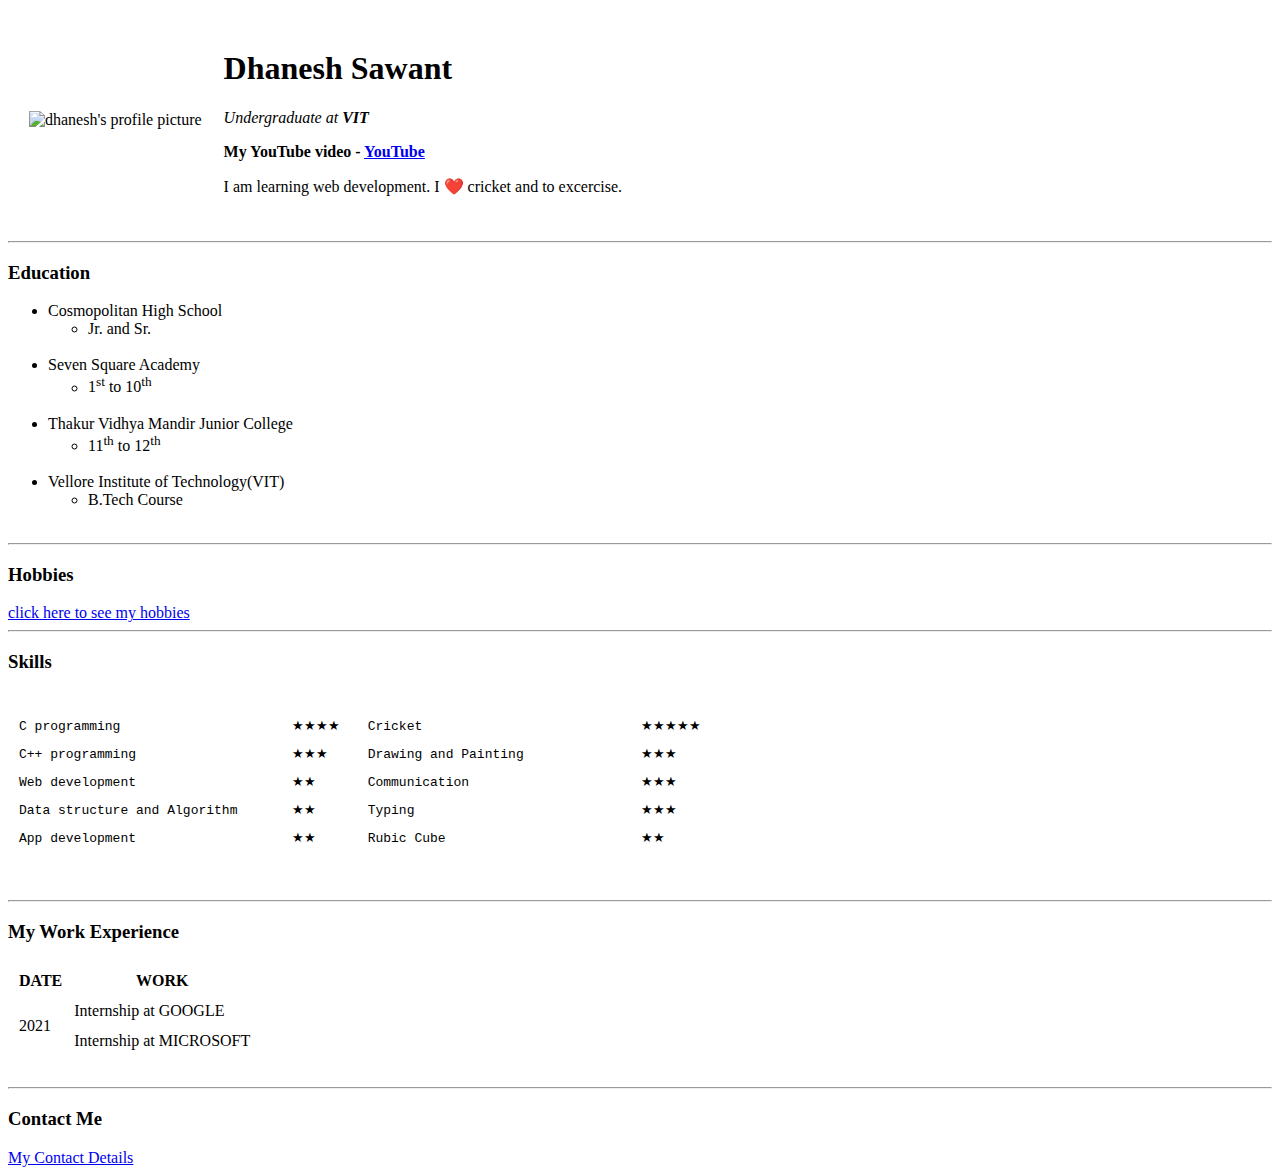
==== index.html @ a6fdfebe "Add initial website files" ====
<!DOCTYPE html>
<html lang="en" dir="ltr">
  <head>
    <meta charset="utf-8">
    <title>Dhanesh's Personal Website</title>
    <link rel="stylesheet" href="css/styles.css">
  </head>

  <body>
    <table cellspacing="20">
      <tr>
        <td><img src="C:\Users\Dhanesh\OneDrive\Documents\Downloads\11zon_cropped.png" height="200" width="200" alt="dhanesh's profile picture"></td>
        <td><h1>Dhanesh Sawant</h1>
        <p><em>Undergraduate at <strong>VIT</strong></em></p>
        <strong><p>My YouTube video - <a href="https://youtu.be/y6Ix--7KwHI" target="_blank">YouTube</a></p></strong>
        <p>I am learning web development. I ❤️ cricket and to excercise.</p></td>
      </tr>
    </table>
        <hr>
        <h3>Education</h3>
        <ul>
          <li>Cosmopolitan High School</li>
              <ul>
                <li>Jr. and Sr.</li>
              </ul><br>
          <li>Seven Square Academy</li>
              <ul>
                <li>1<sup>st</sup> to 10<sup>th</sup></li>
              </ul><br>
          <li>Thakur Vidhya Mandir Junior College</li>
              <ul>
                <li>11<sup>th</sup> to 12<sup>th</sup></li>
              </ul><br>
          <li>Vellore Institute of Technology(VIT)</li>
          <ul>
            <li>B.Tech Course</li>
          </ul><br>
        </ul>
       <hr>
       <h3>Hobbies</h3>
       <a href="hobbies.html" target="_blank">click here to see my hobbies</a>
       <br><hr>
       <h3>Skills</h3>
       <pre>
       <table cellspacing="10">
         <tr>
           <td>C programming                      ★★★★  </td>
           <td>Cricket                            ★★★★★</td>
         </tr>
          <tr>
           <td>C++ programming                    ★★★</td>
           <td>Drawing and Painting               ★★★</td>
         </tr>
         <tr>
           <td>Web development                    ★★</td>
           <td>Communication                      ★★★</td>
         </tr>
         <tr>
           <td>Data structure and Algorithm       ★★</td>
           <td>Typing                             ★★★</td>
         </tr>
         <tr>
           <td>App development                    ★★</td>
           <td>Rubic Cube                         ★★</td>
         </tr>
       </table>
     </pre>

       <hr>
       <h3>My Work Experience</h3>
         <table cellspacing="10">
           <thead>
             <th>DATE</th>
             <th>WORK</th>
           </thead>
           <tbody>
           <tr>
             <td rowspan="2">2021</td>
             <td>Internship at GOOGLE</td>
           </tr>
           <tr>
             <td>Internship at MICROSOFT</td>
           </tr>
         </tbody>
         </table>
         <br>
       <hr>
       <h3>Contact Me</h3>
       <a href="contact.html" target="_blank">My Contact Details</a>
  </body>
</html>
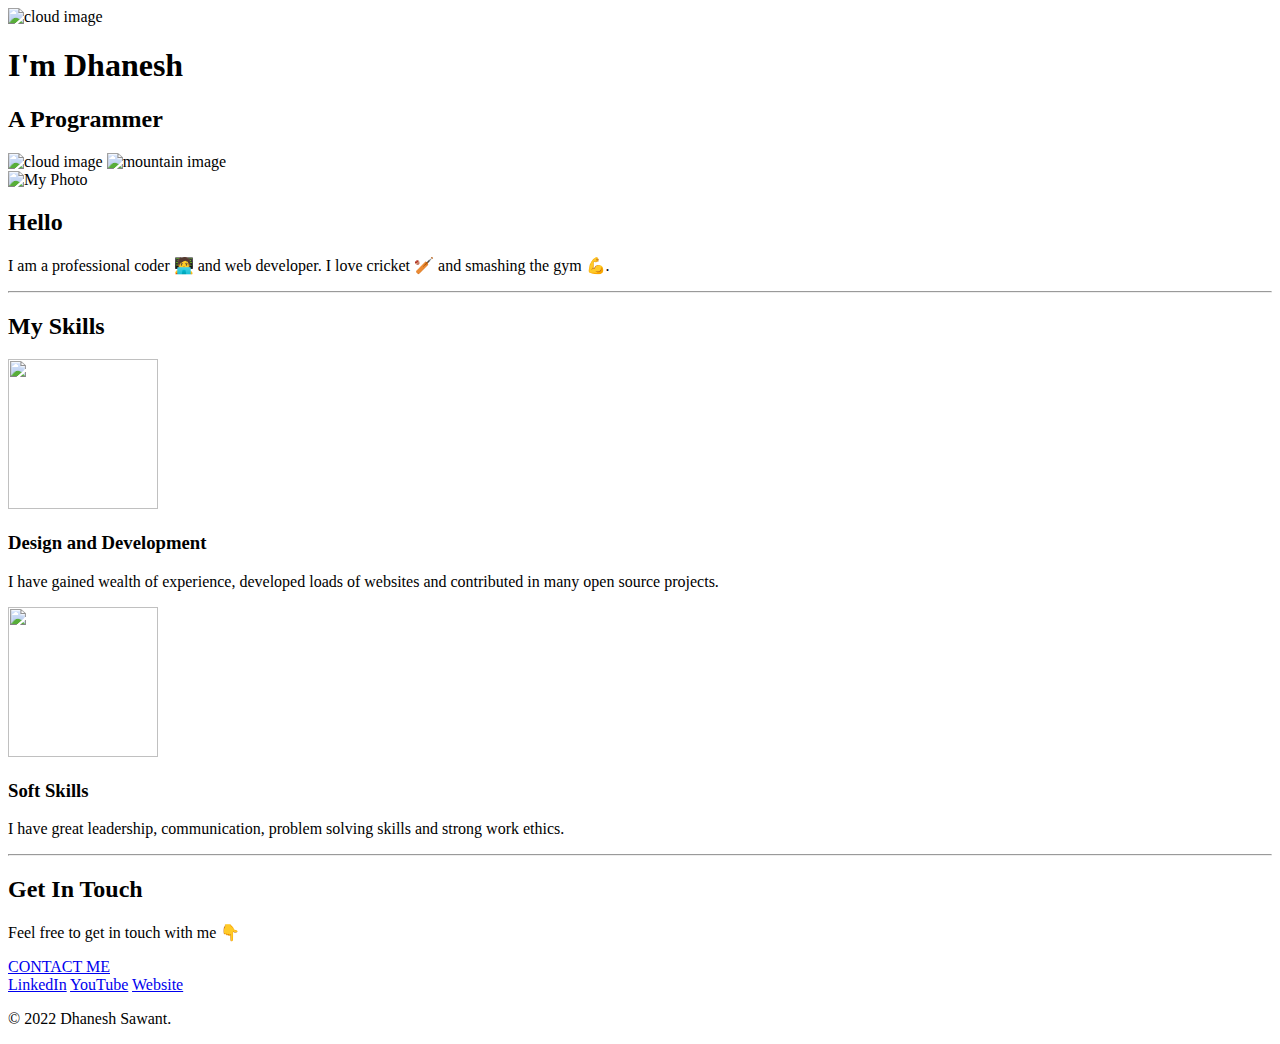
==== commit 54cf13ec: "correct files" ====
--- a/index.html
+++ b/index.html
@@ -1,91 +1,61 @@
 <!DOCTYPE html>
 <html lang="en" dir="ltr">
-  <head>
-    <meta charset="utf-8">
-    <title>Dhanesh's Personal Website</title>
-    <link rel="stylesheet" href="css/styles.css">
-  </head>
 
-  <body>
-    <table cellspacing="20">
-      <tr>
-        <td><img src="C:\Users\Dhanesh\OneDrive\Documents\Downloads\11zon_cropped.png" height="200" width="200" alt="dhanesh's profile picture"></td>
-        <td><h1>Dhanesh Sawant</h1>
-        <p><em>Undergraduate at <strong>VIT</strong></em></p>
-        <strong><p>My YouTube video - <a href="https://youtu.be/y6Ix--7KwHI" target="_blank">YouTube</a></p></strong>
-        <p>I am learning web development. I ❤️ cricket and to excercise.</p></td>
-      </tr>
-    </table>
-        <hr>
-        <h3>Education</h3>
-        <ul>
-          <li>Cosmopolitan High School</li>
-              <ul>
-                <li>Jr. and Sr.</li>
-              </ul><br>
-          <li>Seven Square Academy</li>
-              <ul>
-                <li>1<sup>st</sup> to 10<sup>th</sup></li>
-              </ul><br>
-          <li>Thakur Vidhya Mandir Junior College</li>
-              <ul>
-                <li>11<sup>th</sup> to 12<sup>th</sup></li>
-              </ul><br>
-          <li>Vellore Institute of Technology(VIT)</li>
-          <ul>
-            <li>B.Tech Course</li>
-          </ul><br>
-        </ul>
-       <hr>
-       <h3>Hobbies</h3>
-       <a href="hobbies.html" target="_blank">click here to see my hobbies</a>
-       <br><hr>
-       <h3>Skills</h3>
-       <pre>
-       <table cellspacing="10">
-         <tr>
-           <td>C programming                      ★★★★  </td>
-           <td>Cricket                            ★★★★★</td>
-         </tr>
-          <tr>
-           <td>C++ programming                    ★★★</td>
-           <td>Drawing and Painting               ★★★</td>
-         </tr>
-         <tr>
-           <td>Web development                    ★★</td>
-           <td>Communication                      ★★★</td>
-         </tr>
-         <tr>
-           <td>Data structure and Algorithm       ★★</td>
-           <td>Typing                             ★★★</td>
-         </tr>
-         <tr>
-           <td>App development                    ★★</td>
-           <td>Rubic Cube                         ★★</td>
-         </tr>
-       </table>
-     </pre>
+<head>
+  <meta charset="utf-8">
+  <title>Dhanesh Sawant</title>
+  <link rel="stylesheet" href="CSS/styles.css">
+  <link rel="icon" href="favicon-32x32.png">
+  <link rel="preconnect" href="https://fonts.googleapis.com">
+  <link rel="preconnect" href="https://fonts.gstatic.com" crossorigin>
+  <link href="https://fonts.googleapis.com/css2?family=Caveat&family=IBM+Plex+Sans+Thai+Looped&family=Quicksand:wght@500&family=Roboto+Mono:wght@300&display=swap" rel="stylesheet">
+<body>
 
-       <hr>
-       <h3>My Work Experience</h3>
-         <table cellspacing="10">
-           <thead>
-             <th>DATE</th>
-             <th>WORK</th>
-           </thead>
-           <tbody>
-           <tr>
-             <td rowspan="2">2021</td>
-             <td>Internship at GOOGLE</td>
-           </tr>
-           <tr>
-             <td>Internship at MICROSOFT</td>
-           </tr>
-         </tbody>
-         </table>
-         <br>
-       <hr>
-       <h3>Contact Me</h3>
-       <a href="contact.html" target="_blank">My Contact Details</a>
-  </body>
+  <div class="top-container">
+    <img class="top-cloud" src="Images/cloud.png" alt="cloud image">
+    <h1>I'm Dhanesh</h1>
+    <h2>A Programmer</h2>
+    <img class="cloud" src="Images/cloud.png" alt="cloud image">
+    <img src="Images/mountain.png" alt="mountain image">
+
+  </div>
+
+  <div class="middle-container">
+    <div class="profile">
+      <img height="200px" src="Images/11zon_cropped.png" alt="My Photo">
+      <h2>Hello</h2>
+      <p class="intro">I am a professional coder 🧑‍💻 and web developer. I love cricket 🏏 and smashing the gym 💪.</p>
+    </div>
+    <hr>
+    <div class="skills">
+      <h2>My Skills</h2>
+      <div class="skill-row">
+        <img  height="150px" width="150px" class="first-skill" src="Images/programmer.png" alt="">
+        <h3>Design and Development</h3>
+        <p> I have gained wealth of experience, developed loads of websites and contributed in many open source projects.</p>
+      </div>
+      <div class="skill-row">
+        <img height="150px" width="150px" class="second-skill" src="Images/skill-development.png" alt="">
+        <h3>Soft Skills</h3>
+        <p> I have great leadership, communication, problem solving skills and strong work ethics.</p>
+      </div>
+    </div>
+    <hr>
+    <div class="contact-me">
+      <h2>Get In Touch</h2>
+      <p class="end">Feel free to get in touch with me 👇</p>
+      <a class="btn" target="_blank" href="mailto:dhanesh23122003@gmail.com">CONTACT ME</a>
+    </div>
+  </div>
+
+
+  <div class="bottom-container">
+    <a class="footer-link" href="https://www.linkedin.com/">LinkedIn</a>
+    <a class="footer-link" href="https://youtu.be/y6Ix--7KwHI">YouTube</a>
+    <a class="footer-link" href="https://www.appbrewery.co/">Website</a>
+    <p class="copyright">© 2022 Dhanesh Sawant.</p>
+  </div>
+
+</body>
+
 </html>
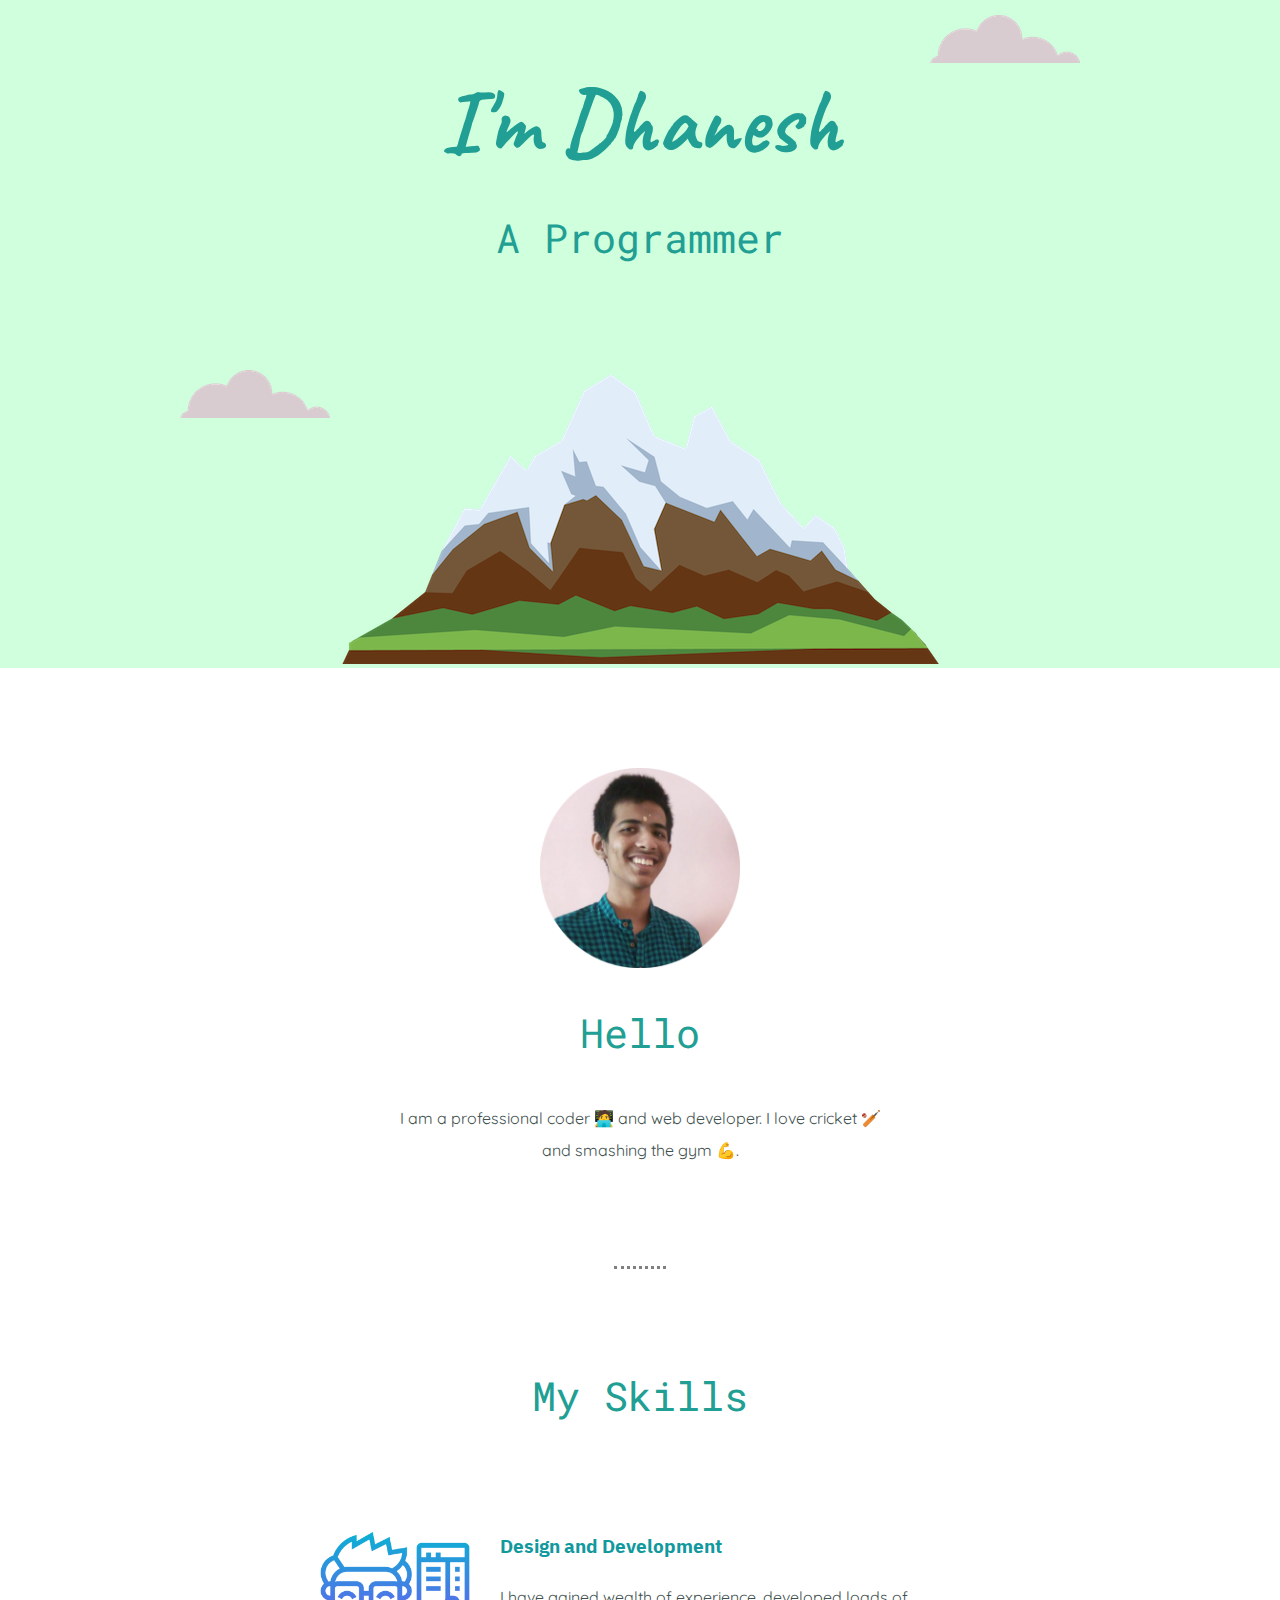
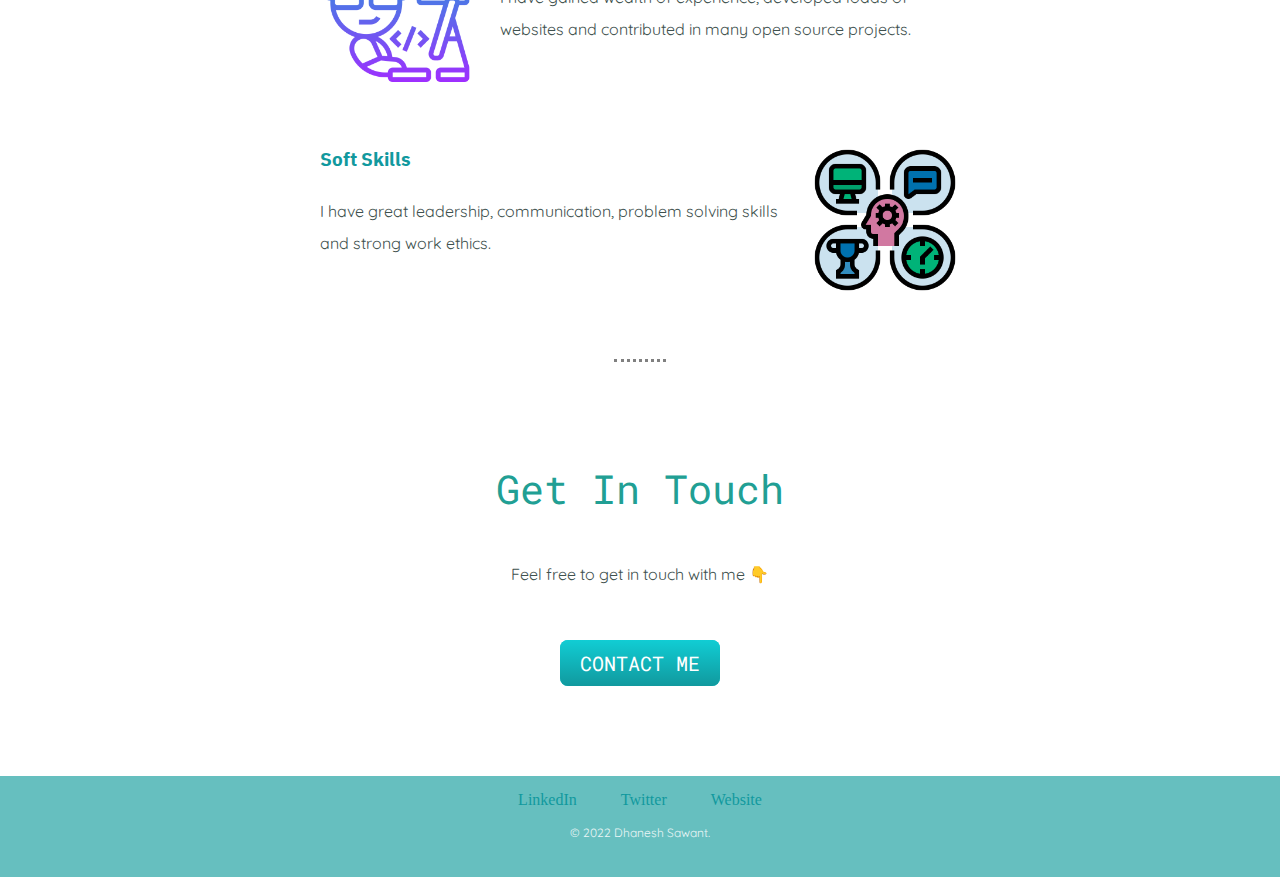
==== commit 62dfd448: "Update index.html" ====
--- a/index.html
+++ b/index.html
@@ -51,7 +51,7 @@
 
   <div class="bottom-container">
     <a class="footer-link" href="https://www.linkedin.com/">LinkedIn</a>
-    <a class="footer-link" href="https://youtu.be/y6Ix--7KwHI">YouTube</a>
+    <a class="footer-link" href="https://twitter.com/?lang=en-in">Twitter</a>
     <a class="footer-link" href="https://www.appbrewery.co/">Website</a>
     <p class="copyright">© 2022 Dhanesh Sawant.</p>
   </div>
--- a/CSS/styles.css
+++ b/CSS/styles.css
@@ -0,0 +1,133 @@
+.top-container{
+  background-color: #CFFFDC;
+  padding-top: 15px;
+  position: relative;
+}
+
+.middle-container{
+  margin: 100px 0;
+
+}
+.intro{
+  width: 500px;
+  margin: auto;
+}
+.bottom-container{
+  background-color: #66bfbf;
+  padding: 15px 0 20px;
+}
+
+.skill-row{
+  width: 50%;
+  margin: 100px auto 100px auto;
+  text-align: left;
+}
+
+body{
+  margin-left: 0;
+  margin-right: 0;
+  margin-top: 0;
+  text-align: center;
+  color: #40514E;
+}
+
+h1{
+  margin: 50px auto 0 auto;
+  font-family: 'Caveat', cursive;
+  font-size: 5.625rem;
+  color: #219F94;
+
+}
+
+h2{
+  font-family: 'Roboto Mono', monospace;
+  font-size: 2.5rem;
+  color: #219F94;
+  font-weight: normal;
+  padding-bottom: 10px;
+}
+
+h3{
+  font-family: 'IBM Plex Sans Thai Looped', sans-serif;
+  color: #11999E;
+}
+
+p{
+  font-family: 'Quicksand', sans-serif;
+  line-height: 2;
+}
+
+.cloud{
+  position: absolute;
+  bottom: 250px;
+  left: 180px;
+}
+
+.top-cloud{
+  position: absolute;
+  right: 200px;
+}
+
+a{
+  color: #11999E;
+  margin: 15px 20px;
+  text-decoration: none;
+}
+
+a:hover{
+  color: #eaf6f6;
+}
+
+.first-skill{
+  float: left;
+  margin-right: 30px;
+}
+
+.second-skill{
+  float: right;
+  margin-left:  30px;
+}
+hr{
+  border-style:dotted none none;
+  height: 0px;
+  width: 4%;
+  border-color: grey;
+  border-width: medium;
+  margin: 100px auto;
+}
+
+.end{
+  margin: 20px auto 60px;
+}
+
+.btn {
+  background: #11cdd4;
+  background-image: -webkit-linear-gradient(top, #11cdd4, #11999e);
+  background-image: -moz-linear-gradient(top, #11cdd4, #11999e);
+  background-image: -ms-linear-gradient(top, #11cdd4, #11999e);
+  background-image: -o-linear-gradient(top, #11cdd4, #11999e);
+  background-image: linear-gradient(to bottom, #11cdd4, #11999e);
+  -webkit-border-radius: 8;
+  -moz-border-radius: 8;
+  border-radius: 8px;
+  font-family: 'Roboto Mono', monospace;
+  color: #ffffff;
+  font-size: 20px;
+  padding: 10px 20px 10px 20px;
+  text-decoration: none;
+}
+
+.btn:hover {
+  background: #30e3cb;
+  background-image: -webkit-linear-gradient(top, #30e3cb, #2bc4ad);
+  background-image: -moz-linear-gradient(top, #30e3cb, #2bc4ad);
+  background-image: -ms-linear-gradient(top, #30e3cb, #2bc4ad);
+  background-image: -o-linear-gradient(top, #30e3cb, #2bc4ad);
+  background-image: linear-gradient(to bottom, #30e3cb, #2bc4ad);
+  text-decoration: none;
+}
+
+.copyright{
+  color: #eaf6f6;
+  font-size: 0.75rem;
+}
